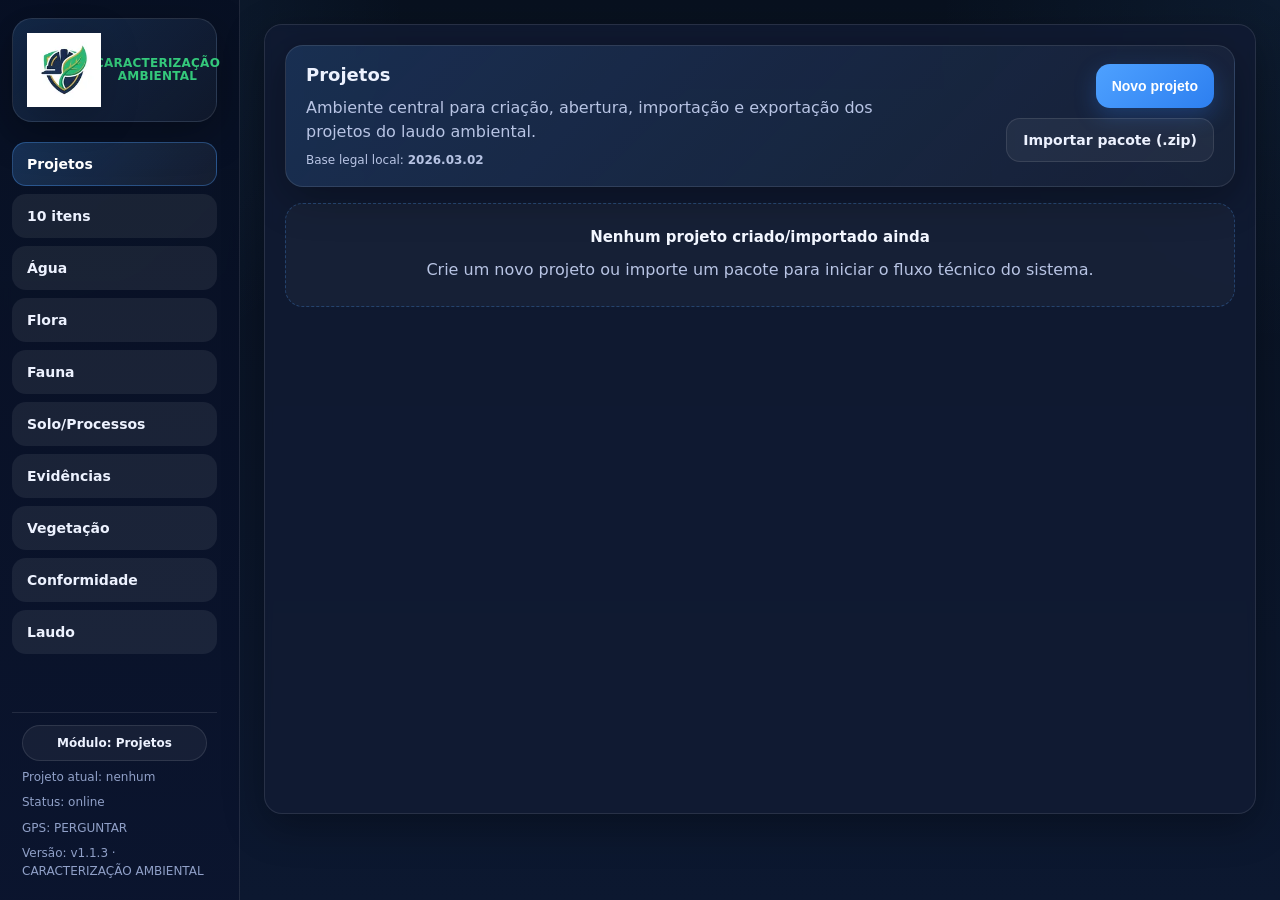
==== index.html @ 1d9f1ada "Publicacao Netlify com short_name Ambiental" ====
<!doctype html>
<html lang="pt-BR">
<head>
  <meta charset="utf-8" />
  <meta name="viewport" content="width=device-width, initial-scale=1" />
  <title>CARACTERIZAÇÃO AMBIENTAL - N.E.</title>
  <link rel="manifest" href="manifest.webmanifest?v=20260422-short-final" />
  <link rel="stylesheet" href="styles/app.css" />
  <link rel="stylesheet" href="styles/mobile_hotfix.css?v=20260422-mobile" />
  <link rel="apple-touch-icon" href="assets/icon-192.png?v=20260422-short-final" />
  <meta name="theme-color" content="#0f6d2f" />
  <meta name="application-name" content="Caracterização Ambiental" />
  <meta name="apple-mobile-web-app-title" content="Caracterização Ambiental" />
</head>
<body>
  <div class="layout">
    <aside class="sidebar">
      <div class="brand">
        <img class="brandLogo" src="[data-uri]" alt="Marca NB" />
        <div class="brandText">
          <h1>CARACTERIZAÇÃO AMBIENTAL</h1>
        </div>
      </div>

      <nav id="nav" class="nav"></nav>

      <div class="sideBottom">
        <div id="routeIndicator" class="badge secondary shellBadge">Módulo: Projetos</div>
        <div class="small" id="projectStatus">Projeto atual: nenhum</div>
        <div class="small" id="onlineStatus">Status: verificando…</div>
        <div class="small">GPS: <span id="gpsStatus">—</span></div>
        <div class="small">Versão: <span id="appVersion"></span></div>
      </div>
    </aside>

    <main class="main">
      <div class="container">
        <div id="toast" class="toast" hidden></div>
        <section id="app" class="card appShell"></section>
      </div>
      <footer class="footer"></footer>
    </main>
  </div>

  <script type="module" src="pwa_bootstrap.js"></script>
  <script type="module" src="app.js"></script>
  <script type="module" src="auth_bootstrap.js"></script>
</body>
</html>
---- styles/app.css ----
:root{
  --bg:#08111f;
  --bg2:#0c1830;
  --panel:#121b34;
  --panel2:#172243;
  --panel3:#1a274d;
  --card:#121b34;
  --cardSoft:rgba(18,27,52,.88);
  --text:#edf2ff;
  --muted:#b8c4e4;
  --muted2:#90a0c8;
  --border:rgba(255,255,255,.10);
  --borderStrong:rgba(255,255,255,.16);
  --accent:#4ea1ff;
  --accent2:#2d7ff0;
  --accentSoft:rgba(78,161,255,.16);
  --ok:#18a957;
  --warn:#d6a400;
  --danger:#d64545;
  --dangerSoft:rgba(214,69,69,.18);
  --okSoft:rgba(24,169,87,.18);
  --warnSoft:rgba(214,164,0,.18);
  --shadow:0 12px 40px rgba(0,0,0,.30);
  --radius:18px;
  --radiusSm:14px;
  font-family: system-ui, -apple-system, Segoe UI, Roboto, Arial, sans-serif;
}

*{box-sizing:border-box}

html,body{
  min-height:100%;
}

body{
  margin:0;
  background:
    radial-gradient(circle at top left, rgba(78,161,255,.12), transparent 26%),
    radial-gradient(circle at top right, rgba(78,161,255,.07), transparent 22%),
    linear-gradient(180deg, var(--bg) 0%, var(--bg2) 100%);
  color:var(--text);
}

a{
  color:inherit;
}

.layout{
  display:flex;
  min-height:100vh;
}

.sidebar{
  width:240px;
  flex:0 0 240px;
  padding:18px 12px;
  display:flex;
  flex-direction:column;
  gap:14px;
  position:sticky;
  top:0;
  height:100vh;
  background:
    linear-gradient(180deg, rgba(8,16,35,.95) 0%, rgba(11,21,46,.98) 100%);
  border-right:1px solid var(--border);
  backdrop-filter: blur(6px);
}

.brand{
  display:flex;
  gap:12px;
  align-items:center;
  padding:14px;
  border-radius:22px;
  background:linear-gradient(135deg, rgba(78,161,255,.16), rgba(255,255,255,.03));
  border:1px solid var(--border);
  box-shadow:var(--shadow);
}

.logo{
  width:52px;
  height:52px;
  min-width:52px;
  border-radius:16px;
  background:rgba(255,255,255,.92);
  color:#0f1a34;
  display:flex;
  align-items:center;
  justify-content:center;
  font-weight:900;
  letter-spacing:.4px;
  font-size:24px;
}

h1{
  margin:0;
  font-size:16px;
  line-height:1.15;
  font-weight:800;
}

.sub{
  margin:4px 0 0;
  font-size:12px;
  color:var(--muted);
  line-height:1.35;
}

.nav{
  display:flex;
  flex-direction:column;
  gap:8px;
  margin-top:6px;
}

.nav a{
  color:var(--text);
  text-decoration:none;
  background:rgba(255,255,255,.07);
  border:1px solid transparent;
  padding:12px 14px;
  border-radius:14px;
  font-size:14px;
  font-weight:600;
  display:flex;
  align-items:center;
  gap:10px;
  transition:all .18s ease;
}

.nav a:hover{
  background:rgba(255,255,255,.11);
  border-color:var(--border);
  transform:translateY(-1px);
}

.nav a.active{
  background:linear-gradient(135deg, rgba(78,161,255,.22), rgba(255,255,255,.05));
  border-color:rgba(78,161,255,.35);
  color:#fff;
  font-weight:800;
}

.sideBottom{
  margin-top:auto;
  display:grid;
  gap:8px;
  padding:12px 10px 0;
  border-top:1px solid var(--border);
}

.main{
  flex:1;
  min-width:0;
}

.container{
  max-width:1280px;
  margin:0 auto;
  padding:24px;
}

.card{
  background:var(--cardSoft);
  border:1px solid var(--border);
  border-radius:var(--radius);
  box-shadow:var(--shadow);
  padding:18px;
  backdrop-filter: blur(4px);
}

.footer{
  padding:12px 24px 20px;
  color:var(--muted2);
  font-size:12px;
  text-align:center;
}

.row{
  display:flex;
  gap:10px;
  flex-wrap:wrap;
  align-items:center;
}

.grid{
  display:grid;
  gap:12px;
}

.grid-2{
  grid-template-columns:repeat(2,minmax(0,1fr));
}

.grid-3{
  grid-template-columns:repeat(3,minmax(0,1fr));
}

label{
  font-size:12px;
  color:var(--muted);
  display:block;
  margin-bottom:6px;
}

input,select,textarea{
  width:100%;
  padding:12px 14px;
  border:1px solid var(--border);
  border-radius:14px;
  font-size:14px;
  color:var(--text);
  background:rgba(6,13,28,.92);
  outline:none;
  transition:border-color .18s ease, box-shadow .18s ease, background .18s ease;
}

input::placeholder,
textarea::placeholder{
  color:var(--muted2);
}

input:focus,select:focus,textarea:focus{
  border-color:rgba(78,161,255,.55);
  box-shadow:0 0 0 3px rgba(78,161,255,.14);
  background:rgba(9,18,37,.98);
}

textarea{
  min-height:110px;
  resize:vertical;
}

button,
.fileTrigger{
  appearance:none;
  border:0;
  border-radius:14px;
  padding:12px 16px;
  font-weight:800;
  font-size:14px;
  cursor:pointer;
  transition:all .18s ease;
  text-decoration:none;
}

button{
  background:linear-gradient(135deg, var(--accent), var(--accent2));
  color:#fff;
  box-shadow:0 8px 22px rgba(45,127,240,.28);
}

button:hover,
.fileTrigger:hover{
  transform:translateY(-1px);
  opacity:.96;
}

button.secondary,
.fileTrigger.secondary{
  background:rgba(255,255,255,.05);
  color:var(--text);
  border:1px solid var(--border);
  box-shadow:none;
}

button.danger{
  background:linear-gradient(135deg, #dd4653, #b51f3a);
  color:#fff;
  box-shadow:0 8px 22px rgba(181,31,58,.24);
}

button:disabled{
  opacity:.55;
  cursor:not-allowed;
  transform:none;
}

hr{
  border:0;
  border-top:1px solid var(--border);
  margin:16px 0;
}

.badge{
  display:inline-flex;
  gap:6px;
  align-items:center;
  font-size:12px;
  padding:7px 11px;
  border-radius:999px;
  background:var(--accentSoft);
  color:#dcebff;
  border:1px solid rgba(78,161,255,.22);
}

.badge.secondary{
  background:rgba(255,255,255,.05);
  color:var(--text);
  border:1px solid var(--border);
}

.badge.ok{
  background:var(--okSoft);
  color:#c8f0d6;
  border-color:rgba(24,169,87,.28);
}

.badge.warn{
  background:var(--warnSoft);
  color:#ffe9a4;
  border-color:rgba(214,164,0,.28);
}

.badge.danger{
  background:var(--dangerSoft);
  color:#ffd4d4;
  border-color:rgba(214,69,69,.28);
}

.small{
  font-size:12px;
  color:var(--muted2);
}

.table{
  width:100%;
  border-collapse:collapse;
  font-size:13px;
  border-radius:14px;
  overflow:hidden;
}

.table th,.table td{
  border-bottom:1px solid var(--border);
  padding:10px 12px;
  text-align:left;
  vertical-align:top;
}

.table th{
  color:var(--muted);
  font-size:12px;
  font-weight:700;
}

.table tr:hover td{
  background:rgba(255,255,255,.02);
}

.kv{
  display:grid;
  grid-template-columns:180px 1fr;
  gap:10px;
}

.kv div:nth-child(odd){
  color:var(--muted);
  font-size:12px;
}

.toast{
  position:fixed;
  left:16px;
  right:16px;
  bottom:16px;
  background:rgba(6,13,28,.96);
  color:#dcebff;
  padding:13px 15px;
  border-radius:16px;
  border:1px solid rgba(78,161,255,.22);
  box-shadow:var(--shadow);
  max-width:920px;
  margin:0 auto;
  font-size:13px;
  z-index:9999;
}

pre{
  white-space:pre-wrap;
  background:rgba(6,13,28,.92);
  color:#dcebff;
  padding:14px;
  border-radius:14px;
  border:1px solid var(--border);
}

.pageHero{
  display:flex;
  justify-content:space-between;
  align-items:flex-start;
  gap:14px;
  padding:18px 20px;
  margin-bottom:16px;
  border-radius:22px;
  border:1px solid var(--border);
  background:linear-gradient(135deg, rgba(78,161,255,.16), rgba(255,255,255,.03));
  box-shadow:var(--shadow);
}

.pageHero h2{
  margin:0 0 6px;
  font-size:20px;
  line-height:1.2;
}

.pageHero p{
  margin:0;
  color:var(--muted);
  line-height:1.5;
}

.pageActions{
  display:flex;
  flex-wrap:wrap;
  gap:10px;
  align-items:center;
  justify-content:flex-end;
}

.fileTrigger{
  display:inline-flex;
  align-items:center;
  justify-content:center;
}

.projectList{
  display:grid;
  gap:14px;
}

.projectCard{
  display:grid;
  grid-template-columns:minmax(0,1fr) auto;
  gap:18px;
  align-items:center;
  padding:18px;
  border-radius:18px;
  border:1px solid var(--border);
  background:rgba(255,255,255,.03);
  transition:transform .18s ease, border-color .18s ease, background .18s ease;
}

.projectCard:hover{
  transform:translateY(-1px);
  border-color:rgba(78,161,255,.28);
  background:rgba(255,255,255,.05);
}

.projectTitle{
  display:flex;
  flex-wrap:wrap;
  align-items:center;
  gap:10px;
  margin-bottom:8px;
}

.projectTitle h3{
  margin:0;
  font-size:18px;
  line-height:1.25;
}

.projectMeta{
  display:grid;
  grid-template-columns:repeat(3,minmax(0,1fr));
  gap:10px;
}

.projectMetaItem{
  padding:12px 14px;
  border-radius:14px;
  background:rgba(255,255,255,.03);
  border:1px solid var(--border);
}

.projectMetaItem .label{
  display:block;
  margin-bottom:6px;
  font-size:11px;
  color:var(--muted2);
  text-transform:uppercase;
  letter-spacing:.04em;
}

.projectMetaItem .value{
  font-size:14px;
  color:var(--text);
  font-weight:700;
}

.projectActions{
  display:flex;
  flex-wrap:wrap;
  justify-content:flex-end;
  gap:10px;
}

.emptyState{
  padding:24px;
  text-align:center;
  border-radius:18px;
  border:1px dashed rgba(78,161,255,.28);
  background:rgba(255,255,255,.03);
}

.emptyState h3{
  margin:0 0 8px;
  font-size:18px;
}

.emptyState p{
  margin:0;
  color:var(--muted);
}

.tipBox{
  margin-top:14px;
  padding:14px 16px;
  border-radius:16px;
  background:rgba(255,255,255,.03);
  border:1px solid var(--border);
  color:var(--muted);
}

.sectionPanel{
  margin-top:16px;
  padding:16px;
  border-radius:18px;
  border:1px solid var(--border);
  background:rgba(255,255,255,.03);
}

.sectionPanel h3{
  margin:0 0 10px;
  font-size:16px;
}

@media (max-width: 1100px){
  .projectCard{
    grid-template-columns:1fr;
  }

  .projectActions{
    justify-content:flex-start;
  }

  .projectMeta{
    grid-template-columns:1fr;
  }
}

@media (max-width: 920px){
  .layout{
    flex-direction:column;
  }

  .sidebar{
    width:auto;
    flex:0 0 auto;
    height:auto;
    position:static;
    border-right:0;
    border-bottom:1px solid var(--border);
  }

  .nav{
    flex-direction:row;
    flex-wrap:wrap;
  }

  .sideBottom{
    margin-top:0;
    border-top:0;
    padding-top:0;
  }

  .container{
    padding:16px;
  }

  .pageHero{
    flex-direction:column;
  }

  .pageActions{
    width:100%;
    justify-content:flex-start;
  }

  .grid-2,
  .grid-3,
  .kv{
    grid-template-columns:1fr;
  }
}

/* == FASE2_ETAPA4_SHELL_GLOBAL == */
.appShell{
  min-height:calc(100vh - 110px);
  padding:20px;
  background:rgba(18,27,52,.82);
}

.shellBadge{
  justify-content:center;
  width:100%;
  text-align:center;
  padding:10px 12px;
  font-weight:800;
  background:linear-gradient(135deg, rgba(78,161,255,.18), rgba(255,255,255,.05));
  border-color:rgba(78,161,255,.28);
}

.navText{
  display:block;
  width:100%;
}

.sideBottom .small{
  line-height:1.45;
}

.brand{
  border-radius:20px;
}

.footer{
  padding-top:0;
}

@media (max-width: 920px){
  .appShell{
    min-height:auto;
    padding:16px;
  }

  .shellBadge{
    width:auto;
  }
}

/* == FASE2_ETAPA5_REFINO_MODULOS == */
.appShell > h2,
.appShell > h3{
  margin-top:0;
}

.appShell h2{
  font-size:18px;
  line-height:1.2;
  margin-bottom:10px;
  font-weight:800;
}

.appShell h3{
  font-size:15px;
  line-height:1.3;
  margin-bottom:10px;
  font-weight:800;
  color:#f2f6ff;
}

.appShell p{
  color:var(--muted);
  line-height:1.55;
}

.appShell > * + *{
  margin-top:14px;
}

.appShell .row{
  gap:12px;
}

.appShell hr{
  margin:18px 0;
  border-top:1px solid rgba(255,255,255,.08);
}

.appShell .small{
  color:var(--muted);
}

.appShell textarea{
  min-height:110px;
}

.appShell .sectionPanel,
.appShell section,
.appShell fieldset{
  border-radius:18px;
}

.appShell fieldset{
  border:1px solid rgba(255,255,255,.08);
  padding:16px;
  background:rgba(255,255,255,.02);
}

.appShell legend{
  padding:0 8px;
  color:#f2f6ff;
  font-weight:800;
}

.appShell .card,
.appShell .sectionPanel{
  background:rgba(255,255,255,.03);
}

.appShell button.secondary,
.appShell .secondary{
  background:rgba(255,255,255,.05);
  border:1px solid rgba(255,255,255,.10);
  color:var(--text);
  box-shadow:none;
}

.appShell input[type="checkbox"],
.appShell input[type="radio"]{
  width:18px;
  height:18px;
  min-width:18px;
  accent-color:var(--accent);
  box-shadow:none;
}

.appShell label:has(input[type="checkbox"]),
.appShell label:has(input[type="radio"]){
  display:flex;
  align-items:center;
  justify-content:flex-start;
  gap:12px;
  min-height:48px;
  padding:12px 16px;
  border-radius:999px;
  background:rgba(78,161,255,.12);
  border:1px solid rgba(78,161,255,.26);
  color:var(--text);
  font-size:14px;
  font-weight:600;
  transition:all .18s ease;
}

.appShell label:has(input[type="checkbox"]):hover,
.appShell label:has(input[type="radio"]):hover{
  background:rgba(78,161,255,.16);
  border-color:rgba(78,161,255,.34);
}

.appShell label:has(input[type="checkbox"]) input,
.appShell label:has(input[type="radio"]) input{
  order:-1;
  margin:0;
}

.appShell label:has(input[type="checkbox"]:checked),
.appShell label:has(input[type="radio"]:checked){
  background:linear-gradient(135deg, rgba(78,161,255,.22), rgba(255,255,255,.05));
  border-color:rgba(78,161,255,.46);
  box-shadow:0 8px 18px rgba(45,127,240,.16);
}

.appShell .tipBox,
.appShell .infoBox,
.appShell .noteBox{
  padding:14px 16px;
  border-radius:16px;
  background:rgba(255,255,255,.03);
  border:1px solid rgba(255,255,255,.08);
  color:var(--muted);
}

.appShell .actions,
.appShell .pageActions,
.appShell .projectActions{
  gap:10px;
}

.appShell .actions button,
.appShell .row button{
  min-height:46px;
}

.appShell table{
  width:100%;
  border-collapse:collapse;
  overflow:hidden;
  border-radius:14px;
}

.appShell table th,
.appShell table td{
  padding:11px 12px;
  border-bottom:1px solid rgba(255,255,255,.08);
  text-align:left;
  vertical-align:top;
}

.appShell table th{
  font-size:12px;
  color:var(--muted);
  text-transform:uppercase;
  letter-spacing:.04em;
}

.appShell pre{
  border-radius:16px;
}

@media (max-width: 920px){
  .appShell label:has(input[type="checkbox"]),
  .appShell label:has(input[type="radio"]){
    min-height:44px;
    padding:10px 14px;
    font-size:13px;
  }
}

/* == FASE2_ETAPA6_MOLDURA_MODULOS == */
.moduleChrome{
  display:grid;
  gap:16px;
}

.moduleHeader{
  display:grid;
  grid-template-columns:minmax(0,1.2fr) minmax(320px,.8fr);
  gap:14px;
  padding:18px;
  border-radius:20px;
  border:1px solid rgba(255,255,255,.08);
  background:linear-gradient(135deg, rgba(78,161,255,.12), rgba(255,255,255,.03));
  box-shadow:var(--shadow);
}

.moduleHeaderMain h2{
  margin:0;
  font-size:20px;
  line-height:1.2;
}

.moduleEyebrow{
  font-size:11px;
  text-transform:uppercase;
  letter-spacing:.08em;
  color:var(--muted2);
  margin-bottom:8px;
  font-weight:800;
}

.moduleHeaderTitleRow{
  display:flex;
  flex-wrap:wrap;
  gap:10px;
  align-items:center;
  margin-bottom:8px;
}

.moduleHeaderMain p{
  margin:0;
  color:var(--muted);
}

.moduleHeaderMeta{
  display:grid;
  grid-template-columns:repeat(3,minmax(0,1fr));
  gap:10px;
}

.moduleMetaCard{
  padding:14px;
  border-radius:16px;
  background:rgba(255,255,255,.04);
  border:1px solid rgba(255,255,255,.08);
  display:grid;
  gap:6px;
}

.moduleMetaLabel{
  font-size:11px;
  text-transform:uppercase;
  letter-spacing:.05em;
  color:var(--muted2);
}

.moduleMetaCard strong{
  font-size:14px;
  color:var(--text);
}

.moduleContent{
  padding:18px;
  border-radius:20px;
  border:1px solid rgba(255,255,255,.08);
  background:rgba(255,255,255,.02);
}

.moduleContent > :first-child{
  margin-top:0 !important;
}

.moduleContent > :last-child{
  margin-bottom:0 !important;
}

@media (max-width: 1100px){
  .moduleHeader{
    grid-template-columns:1fr;
  }
}

@media (max-width: 920px){
  .moduleHeaderMeta{
    grid-template-columns:1fr;
  }

  .moduleContent{
    padding:14px;
  }
}

/* == FASE2_MARCA_OFICIAL_NO_APP == */
.brand{
  align-items:center;
}

.brandLogo{
  width:68px;
  height:68px;
  min-width:68px;
  object-fit:contain;
  display:block;
  filter: drop-shadow(0 8px 18px rgba(0,0,0,.20));
}

@media (max-width: 920px){
  .brandLogo{
    width:60px;
    height:60px;
    min-width:60px;
  }
}

/* == FASE2_CORRECAO_MARCA_INLINE == */
.brand{
  display:flex;
  align-items:center;
  gap:14px;
}

.brandLogo{
  width:74px;
  height:74px;
  min-width:74px;
  object-fit:contain;
  display:block;
  filter: drop-shadow(0 8px 18px rgba(0,0,0,.20));
}

.brandText{
  min-width:0;
}

.brandText h1{
  margin:0;
}

@media (max-width: 920px){
  .brandLogo{
    width:62px;
    height:62px;
    min-width:62px;
  }
}

/* == FASE3_ETAPA8_LEITURA_TECNICA_NO_FLUXO == */
.diagnosticBanner{
  display:grid;
  gap:14px;
  padding:18px;
  border-radius:20px;
  border:1px solid rgba(78,161,255,.18);
  background:linear-gradient(135deg, rgba(78,161,255,.10), rgba(255,255,255,.03));
  box-shadow:var(--shadow);
}

.diagnosticBannerHeader{
  display:flex;
  justify-content:space-between;
  align-items:flex-start;
  gap:12px;
}

.diagnosticBannerHeader h3{
  margin:0;
}

.diagGrid{
  display:grid;
  grid-template-columns:repeat(3,minmax(0,1fr));
  gap:10px;
}

.diagCard{
  padding:14px;
  border-radius:16px;
  background:rgba(255,255,255,.04);
  border:1px solid rgba(255,255,255,.08);
  display:grid;
  gap:6px;
}

.diagLabel{
  font-size:11px;
  text-transform:uppercase;
  letter-spacing:.05em;
  color:var(--muted2);
}

.diagCard strong{
  font-size:14px;
  color:var(--text);
}

.diagChips{
  display:flex;
  flex-wrap:wrap;
  gap:8px;
}

.diagnosticReasons{
  display:grid;
  gap:8px;
}

.diagReasonItem,
.diagnosticHint{
  padding:12px 14px;
  border-radius:14px;
  background:rgba(255,255,255,.03);
  border:1px solid rgba(255,255,255,.08);
  color:var(--muted);
}

@media (max-width: 920px){
  .diagGrid{
    grid-template-columns:1fr;
  }

  .diagnosticBannerHeader{
    flex-direction:column;
  }
}

/* == FASE2_AJUSTE_COMPACTO_MARCA_E_RODAPE == */
.brand{
  align-items:center;
}

.brandText h1{
  font-size:11px !important;
  line-height:1.08 !important;
  letter-spacing:.01em;
  margin:0;
  word-break:break-word;
}

.brandText .sub{
  display:none !important;
}

.footer{
  display:none !important;
}

@media (max-width: 920px){
  .brandText h1{
    font-size:10px !important;
  }
}

/* == FASE2_AJUSTE_FINAL_MARCA_E_TIPBOX == */
.brandText h1{
  font-size:9px !important;
  line-height:1.00 !important;
  letter-spacing:0 !important;
}

@media (max-width: 920px){
  .brandText h1{
    font-size:8px !important;
  }
}

/* == FASE2_AJUSTE_CIRURGICO_MARCA == */
.brand{
  display:flex;
  align-items:center;
  justify-content:flex-start;
  gap:12px;
}

.brandText{
  display:flex;
  align-items:center;
  justify-content:center;
  min-width:0;
  flex:1;
  text-align:center;
}

.brandText h1{
  margin:0 auto !important;
  font-size:12px !important;
  line-height:1.06 !important;
  letter-spacing:.02em !important;
  font-weight:900 !important;
  color:#34c97b !important;
  text-align:center !important;
  white-space:normal !important;
  word-break:keep-all !important;
}

@media (max-width: 920px){
  .brand{
    gap:10px;
  }

  .brandText h1{
    font-size:11px !important;
  }
}

/* == FASE3_ETAPA9_BARRA_FLUXO_MODULOS == */
.moduleHeaderMeta{
  grid-template-columns:repeat(4,minmax(0,1fr));
}

.flowStepper{
  display:grid;
  grid-template-columns:repeat(9,minmax(0,1fr));
  gap:8px;
}

.flowStep{
  display:flex;
  align-items:center;
  gap:8px;
  min-height:52px;
  padding:10px 12px;
  border-radius:16px;
  border:1px solid rgba(255,255,255,.08);
  background:rgba(255,255,255,.03);
  color:var(--text);
  text-decoration:none;
  transition:all .18s ease;
}

.flowStep:hover{
  transform:translateY(-1px);
  border-color:rgba(78,161,255,.24);
  background:rgba(255,255,255,.05);
}

.flowStepNum{
  width:24px;
  height:24px;
  min-width:24px;
  border-radius:999px;
  display:flex;
  align-items:center;
  justify-content:center;
  background:rgba(255,255,255,.07);
  border:1px solid rgba(255,255,255,.10);
  font-size:12px;
  font-weight:800;
  color:var(--text);
}

.flowStepLabel{
  font-size:12px;
  font-weight:700;
  line-height:1.15;
}

.flowStep.done{
  background:rgba(24,169,87,.10);
  border-color:rgba(24,169,87,.20);
}

.flowStep.done .flowStepNum{
  background:rgba(24,169,87,.18);
  border-color:rgba(24,169,87,.28);
  color:#c8f0d6;
}

.flowStep.active{
  background:linear-gradient(135deg, rgba(78,161,255,.18), rgba(255,255,255,.04));
  border-color:rgba(78,161,255,.34);
  box-shadow:0 8px 18px rgba(45,127,240,.14);
}

.flowStep.active .flowStepNum{
  background:rgba(78,161,255,.22);
  border-color:rgba(78,161,255,.34);
}

@media (max-width: 1200px){
  .flowStepper{
    grid-template-columns:repeat(3,minmax(0,1fr));
  }
}

@media (max-width: 920px){
  .moduleHeaderMeta{
    grid-template-columns:repeat(2,minmax(0,1fr));
  }

  .flowStepper{
    grid-template-columns:repeat(2,minmax(0,1fr));
  }
}

@media (max-width: 620px){
  .moduleHeaderMeta{
    grid-template-columns:1fr;
  }

  .flowStepper{
    grid-template-columns:1fr;
  }
}

/* == FASE3_ETAPA11_ORIENTACAO_TECNICA_OBJETIVA == */
.diagnosticPrimary,
.diagnosticNext{
  padding:14px 16px;
  border-radius:16px;
  border:1px solid rgba(255,255,255,.08);
}

.diagnosticPrimary{
  background:rgba(255,255,255,.03);
  color:var(--text);
  font-weight:700;
}

.diagnosticNext{
  margin-top:10px;
  background:linear-gradient(135deg, rgba(78,161,255,.10), rgba(255,255,255,.03));
  color:var(--text);
  display:grid;
  gap:6px;
}

.diagNextLabel{
  font-size:11px;
  text-transform:uppercase;
  letter-spacing:.05em;
  color:var(--muted2);
}

.diagnosticNext strong{
  font-size:14px;
  line-height:1.35;
}

/* == FASE3_ETAPA11_CORRECAO_ORIENTACAO_TECNICA == */
.diagnosticPrimary,
.diagnosticNext{
  padding:14px 16px;
  border-radius:16px;
  border:1px solid rgba(255,255,255,.08);
}

.diagnosticPrimary{
  background:rgba(255,255,255,.03);
  color:var(--text);
  font-weight:700;
}

.diagnosticNext{
  margin-top:10px;
  background:linear-gradient(135deg, rgba(78,161,255,.10), rgba(255,255,255,.03));
  color:var(--text);
  display:grid;
  gap:6px;
}

.diagNextLabel{
  font-size:11px;
  text-transform:uppercase;
  letter-spacing:.05em;
  color:var(--muted2);
}

.diagnosticNext strong{
  font-size:14px;
  line-height:1.35;
}

/* == FASE3_ETAPA13_PRIORIDADE_NA_BARRA_LATERAL == */
.navTextWrap{
  width:100%;
  display:flex;
  align-items:center;
  justify-content:space-between;
  gap:8px;
}

.navHint{
  display:inline-flex;
  align-items:center;
  justify-content:center;
  padding:4px 8px;
  border-radius:999px;
  font-size:10px;
  font-weight:800;
  line-height:1;
  background:rgba(214,164,0,.18);
  border:1px solid rgba(214,164,0,.28);
  color:#ffe9a4;
  white-space:nowrap;
}

.nav a.active .navHint{
  background:rgba(255,255,255,.14);
  border-color:rgba(255,255,255,.18);
  color:#fff3c2;
}

/* == FASE3_ETAPA18_HARDENING_MOBILE_TABLET == */
html{
  -webkit-text-size-adjust:100%;
}

img, canvas, svg, video{
  max-width:100%;
  height:auto;
}

button,
.fileTrigger,
.nav a,
input,
select,
textarea{
  touch-action:manipulation;
}

.nav a,
button,
.fileTrigger{
  min-height:44px;
}

.tableWrap,
.appShell table{
  width:100%;
  overflow-x:auto;
  display:block;
}

@media (max-width: 1024px){
  .container{
    padding:14px;
  }

  .sidebar{
    padding:12px 10px;
  }

  .brand{
    padding:12px;
  }

  .card,
  .moduleContent,
  .diagnosticBanner,
  .moduleHeader,
  .pageHero{
    border-radius:16px;
  }

  .projectMeta{
    grid-template-columns:repeat(2,minmax(0,1fr));
  }

  .projectActions{
    width:100%;
    justify-content:flex-start;
  }

  .projectActions button,
  .projectActions .secondary,
  .pageActions button,
  .pageActions .fileTrigger{
    min-height:44px;
  }
}

@media (max-width: 820px){
  .layout{
    flex-direction:column;
  }

  .sidebar{
    width:100%;
    height:auto;
    position:static;
    border-right:0;
    border-bottom:1px solid rgba(255,255,255,.08);
  }

  .nav{
    display:grid;
    grid-template-columns:repeat(2,minmax(0,1fr));
    gap:8px;
  }

  .nav a{
    min-height:48px;
  }

  .main{
    width:100%;
  }

  .container{
    padding:12px;
  }

  .pageHero,
  .moduleHeader,
  .diagnosticBanner{
    padding:14px;
  }

  .moduleContent,
  .card{
    padding:14px;
  }

  .projectCard{
    grid-template-columns:1fr;
    gap:14px;
    padding:14px;
  }

  .projectMeta{
    grid-template-columns:1fr;
  }

  .moduleHeaderMeta{
    grid-template-columns:1fr 1fr;
  }

  .diagGrid{
    grid-template-columns:1fr;
  }

  .kv{
    grid-template-columns:1fr;
  }

  .row{
    gap:10px;
  }

  .row > *{
    flex:1 1 100%;
  }

  button,
  .fileTrigger{
    width:100%;
  }

  input,
  select,
  textarea{
    font-size:16px;
  }

  .toast{
    left:10px;
    right:10px;
    bottom:10px;
    max-width:none;
    font-size:13px;
    padding:12px 14px;
  }
}

@media (max-width: 640px){
  .brand{
    gap:10px;
  }

  .brandLogo{
    width:56px !important;
    height:56px !important;
    min-width:56px !important;
  }

  .brandText h1{
    font-size:10px !important;
    line-height:1.05 !important;
  }

  .nav{
    grid-template-columns:1fr;
  }

  .moduleHeaderMeta{
    grid-template-columns:1fr;
  }

  .pageActions,
  .projectActions{
    display:grid;
    grid-template-columns:1fr;
    width:100%;
  }

  .pageActions > *,
  .projectActions > *{
    width:100%;
  }

  .projectTitle{
    align-items:flex-start;
  }

  .diagCard,
  .moduleMetaCard,
  .projectMetaItem{
    padding:12px;
  }

  .footer{
    padding:0;
  }
}

/* == FASE5_ETAPA1_MODULO_VEGETACAO_CAMERA_E_SESSAO == */
.vegModuleShell{
  display:grid;
  gap:16px;
}

.vegHero{
  display:grid;
  gap:12px;
  padding:18px;
  border-radius:20px;
  border:1px solid rgba(255,255,255,.08);
  background:linear-gradient(135deg, rgba(52,201,123,.10), rgba(255,255,255,.03));
}

.vegHero h2{
  margin:0 0 6px 0;
}

.vegHero p{
  margin:0;
}

.vegHeroMeta{
  display:flex;
  flex-wrap:wrap;
  gap:8px;
}

.vegCaptureGrid{
  display:grid;
  grid-template-columns:1.05fr .95fr;
  gap:16px;
}

.vegPanel{
  padding:18px;
  border-radius:20px;
  border:1px solid rgba(255,255,255,.08);
  background:rgba(255,255,255,.03);
}

.vegPanelHeader{
  display:flex;
  justify-content:space-between;
  align-items:flex-start;
  gap:12px;
  margin-bottom:14px;
}

.vegPanelHeader h3{
  margin:0;
}

.vegCameraBox{
  width:100%;
  min-height:280px;
  border-radius:18px;
  overflow:hidden;
  background:rgba(6,13,28,.92);
  border:1px solid rgba(255,255,255,.08);
}

.vegCameraBox video{
  width:100%;
  height:100%;
  min-height:280px;
  object-fit:cover;
  display:block;
}

.vegModeRow,
.vegActionRow{
  display:flex;
  flex-wrap:wrap;
  gap:10px;
  margin-top:14px;
}

.vegModeRow > *,
.vegActionRow > *{
  flex:1 1 180px;
}

.vegPanelSub{
  margin-top:16px;
}

.vegInfoGrid{
  display:grid;
  grid-template-columns:repeat(2,minmax(0,1fr));
  gap:10px;
}

.vegInfoCard{
  padding:14px;
  border-radius:16px;
  background:rgba(255,255,255,.04);
  border:1px solid rgba(255,255,255,.08);
  display:grid;
  gap:6px;
}

.vegInfoLabel{
  font-size:11px;
  text-transform:uppercase;
  letter-spacing:.05em;
  color:var(--muted2);
}

.vegInfoCallout{
  padding:14px 16px;
  border-radius:16px;
  background:linear-gradient(135deg, rgba(78,161,255,.10), rgba(255,255,255,.03));
  border:1px solid rgba(255,255,255,.08);
  color:var(--text);
}

.vegThumbGrid{
  display:grid;
  grid-template-columns:repeat(3,minmax(0,1fr));
  gap:12px;
}

.vegThumbCard{
  overflow:hidden;
  border-radius:16px;
  border:1px solid rgba(255,255,255,.08);
  background:rgba(255,255,255,.03);
}

.vegThumbCard img{
  width:100%;
  height:170px;
  object-fit:cover;
  display:block;
}

.vegThumbMeta{
  padding:10px 12px;
  display:grid;
  gap:4px;
}

.vegThumbMeta strong{
  font-size:13px;
}

.vegThumbMeta span{
  font-size:12px;
  color:var(--muted);
}

.vegEmptyState{
  padding:18px;
  border-radius:16px;
  border:1px dashed rgba(255,255,255,.12);
  color:var(--muted);
  text-align:center;
}

@media (max-width: 1024px){
  .vegCaptureGrid{
    grid-template-columns:1fr;
  }

  .vegThumbGrid{
    grid-template-columns:repeat(2,minmax(0,1fr));
  }
}

@media (max-width: 640px){
  .vegInfoGrid,
  .vegThumbGrid{
    grid-template-columns:1fr;
  }

  .vegPanel,
  .vegHero{
    padding:14px;
  }

  .vegCameraBox,
  .vegCameraBox video{
    min-height:220px;
  }
}

/* == FASE5_ETAPA2_NORMALIZACAO_VISUAL_MODULO_VEGETACAO == */
.vegHero{
  grid-template-columns:minmax(0,1fr);
  align-items:start;
  gap:10px;
  padding:16px;
}

.vegHeroMain{
  display:grid;
  gap:6px;
}

.vegHeroMain h2{
  margin:0;
  font-size:22px;
  line-height:1.12;
}

.vegHeroMain p{
  max-width:860px;
}

.vegHeroMeta{
  display:flex;
  flex-wrap:wrap;
  gap:8px;
  margin-top:2px;
}

.vegHeroMeta .badge{
  min-height:34px;
  display:inline-flex;
  align-items:center;
  justify-content:center;
  padding:6px 10px;
}

.vegModuleShell .vegPanel:first-of-type{
  margin-top:0;
}

.nav a[href="#/vegetacao"] .navText{
  white-space:nowrap;
}

@media (max-width: 820px){
  .vegHeroMain h2{
    font-size:20px;
  }
}

@media (max-width: 640px){
  .vegHero{
    padding:14px;
  }

  .vegHeroMain h2{
    font-size:18px;
  }

  .nav a[href="#/vegetacao"] .navText{
    white-space:normal;
  }
}

/* == FASE5_ETAPA3_AJUSTE_CAMPO_PROJETO_TOPO == */
.moduleHeaderMeta{
  grid-template-columns: .95fr 1.25fr .85fr .85fr;
}

.moduleMetaCard strong{
  line-height:1.12;
  word-break:normal;
  overflow-wrap:anywhere;
}

.moduleMetaCard:nth-child(2) strong{
  font-size:15px;
}

@media (max-width: 920px){
  .moduleHeaderMeta{
    grid-template-columns:1fr 1fr;
  }

  .moduleMetaCard:nth-child(2) strong{
    font-size:14px;
  }
}

@media (max-width: 640px){
  .moduleHeaderMeta{
    grid-template-columns:1fr;
  }
}

/* == FASE5_ETAPA4_NAO_QUEBRAR_PALAVRAS_TOPO == */
.moduleHeaderMeta{
  grid-template-columns: 1.15fr 1.35fr .8fr .8fr;
  gap:10px;
}

.moduleMetaCard{
  min-width:0;
}

.moduleMetaCard strong{
  font-size:14px;
  line-height:1.15;
  white-space:nowrap;
  word-break:normal !important;
  overflow-wrap:normal !important;
  hyphens:none !important;
}

.moduleMetaCard:nth-child(1) strong{
  font-size:13px;
}

.moduleMetaCard:nth-child(2) strong{
  font-size:14px;
}

@media (max-width: 1100px){
  .moduleHeaderMeta{
    grid-template-columns: repeat(2,minmax(0,1fr));
  }

  .moduleMetaCard strong{
    white-space:normal;
  }
}

@media (max-width: 640px){
  .moduleHeaderMeta{
    grid-template-columns:1fr;
  }
}

/* == FASE5_ETAPA5_SETORES_E_TIMELINE == */
.vegSectorToolbar{
  display:flex;
  flex-wrap:wrap;
  gap:10px;
}

.vegSectorToolbar input{
  flex:1 1 220px;
}

.vegSectorList{
  display:flex;
  flex-wrap:wrap;
  gap:8px;
  margin-top:10px;
}

.vegSectorChip{
  min-height:38px;
  padding:8px 12px;
  border-radius:999px;
  border:1px solid rgba(255,255,255,.10);
  background:rgba(255,255,255,.04);
  color:var(--text);
  font-weight:700;
  cursor:pointer;
}

.vegSectorChip.active{
  background:linear-gradient(135deg, rgba(52,201,123,.18), rgba(255,255,255,.04));
  border-color:rgba(52,201,123,.32);
  box-shadow:0 8px 18px rgba(24,169,87,.12);
}

.vegTimeline{
  display:grid;
  gap:10px;
}

.vegTimelineItem{
  display:grid;
  grid-template-columns:44px 1fr;
  gap:10px;
  padding:12px 14px;
  border-radius:16px;
  border:1px solid rgba(255,255,255,.08);
  background:rgba(255,255,255,.03);
}

.vegTimelineIndex{
  width:44px;
  height:44px;
  border-radius:999px;
  display:flex;
  align-items:center;
  justify-content:center;
  font-weight:900;
  background:rgba(52,201,123,.16);
  border:1px solid rgba(52,201,123,.26);
  color:#d9ffe8;
}

.vegTimelineBody{
  display:grid;
  gap:4px;
}

.vegTimelineBody strong{
  font-size:14px;
}

.vegTimelineBody span{
  font-size:12px;
  color:var(--muted);
}

/* == FASE5_AJUSTE_TOPO_SOLO_PROCESSOS == */
.moduleHeaderMeta{
  grid-template-columns: 1.22fr 1.12fr .72fr .72fr !important;
  gap: 10px !important;
}

.moduleMetaCard{
  min-width: 0;
}

.moduleMetaCard strong{
  white-space: nowrap !important;
  word-break: normal !important;
  overflow-wrap: normal !important;
  hyphens: none !important;
  line-height: 1.12 !important;
  font-size: 14px !important;
}

.moduleMetaCard:nth-child(1) strong{
  font-size: 12.5px !important;
}

.moduleMetaCard:nth-child(2) strong{
  font-size: 14px !important;
}

@media (max-width: 1100px){
  .moduleHeaderMeta{
    grid-template-columns: repeat(2,minmax(0,1fr)) !important;
  }

  .moduleMetaCard strong{
    white-space: normal !important;
  }
}

@media (max-width: 640px){
  .moduleHeaderMeta{
    grid-template-columns: 1fr !important;
  }
}

/* === VEGETACAO_HEADER_LAYOUT_FIX_V1 === */
.veg-top-card-fix {
  display: grid !important;
  grid-template-columns: minmax(420px, 1.35fr) minmax(520px, 1.15fr) !important;
  gap: 18px !important;
  align-items: stretch !important;
}

.veg-top-card-fix,
.veg-top-card-fix * {
  box-sizing: border-box !important;
  word-break: normal !important;
  overflow-wrap: normal !important;
  hyphens: none !important;
}

.veg-top-intro-fix {
  min-width: 0 !important;
  display: flex !important;
  flex-direction: column !important;
  justify-content: center !important;
  gap: 10px !important;
}

.veg-top-title-row-fix {
  display: flex !important;
  flex-wrap: wrap !important;
  align-items: center !important;
  gap: 10px !important;
  min-width: 0 !important;
}

.veg-top-project-line-fix {
  display: flex !important;
  flex-wrap: wrap !important;
  align-items: center !important;
  gap: 6px 10px !important;
  min-width: 0 !important;
}

.veg-top-metrics-fix {
  min-width: 0 !important;
  width: 100% !important;
  display: grid !important;
  grid-template-columns: minmax(110px, 1fr) minmax(150px, 1.28fr) minmax(90px, 0.82fr) minmax(120px, 1.02fr) !important;
  gap: 12px !important;
  align-items: stretch !important;
}

.veg-top-metric-card-fix {
  min-width: 0 !important;
  width: 100% !important;
  max-width: 100% !important;
  min-height: 88px !important;
  padding-right: 14px !important;
  overflow: hidden !important;
  display: flex !important;
  flex-direction: column !important;
  justify-content: space-between !important;
}

.veg-top-metric-card-fix * {
  min-width: 0 !important;
  max-width: 100% !important;
}

.veg-top-metric-card-fix p,
.veg-top-metric-card-fix span,
.veg-top-metric-card-fix strong,
.veg-top-metric-card-fix div {
  overflow: hidden !important;
}

.veg-top-metric-card-fix p:last-child,
.veg-top-metric-card-fix span:last-child,
.veg-top-metric-card-fix strong:last-child,
.veg-top-metric-card-fix div:last-child {
  white-space: nowrap !important;
  text-overflow: ellipsis !important;
}

@media (max-width: 1280px) {
  .veg-top-card-fix {
    grid-template-columns: 1fr !important;
  }

  .veg-top-metrics-fix {
    grid-template-columns: repeat(2, minmax(170px, 1fr)) !important;
  }
}

@media (max-width: 760px) {
  .veg-top-metrics-fix {
    grid-template-columns: 1fr !important;
  }
}
/* === /VEGETACAO_HEADER_LAYOUT_FIX_V1 === */

/* == FASE5_AJUSTE_FINAL_CARDS_TOPO == */
.moduleHeaderMeta{
  display:grid !important;
  grid-template-columns: minmax(0,1.28fr) minmax(0,1.08fr) minmax(0,.78fr) minmax(0,.78fr) !important;
  gap:10px !important;
  align-items:stretch !important;
}

.moduleMetaCard{
  min-width:0 !important;
  max-width:100% !important;
  overflow:hidden !important;
  padding:14px !important;
}

.moduleMetaLabel{
  display:block !important;
  max-width:100% !important;
  white-space:normal !important;
  word-break:normal !important;
  overflow-wrap:normal !important;
}

.moduleMetaCard strong{
  display:block !important;
  max-width:100% !important;
  margin-top:4px !important;
  line-height:1.12 !important;
  white-space:normal !important;
  word-break:normal !important;
  overflow-wrap:break-word !important;
  hyphens:none !important;
}

.moduleMetaCard:nth-child(1) strong{
  font-size:13px !important;
}

.moduleMetaCard:nth-child(2) strong{
  font-size:14px !important;
}

.moduleMetaCard:nth-child(3) strong,
.moduleMetaCard:nth-child(4) strong{
  font-size:13px !important;
}

@media (max-width: 1100px){
  .moduleHeaderMeta{
    grid-template-columns: repeat(2,minmax(0,1fr)) !important;
  }
}

@media (max-width: 640px){
  .moduleHeaderMeta{
    grid-template-columns: 1fr !important;
  }
}

/* == FASE5_AJUSTE_CARDS_TOPO_LARGOS == */
.moduleHeader{
  grid-template-columns: minmax(0,1.42fr) minmax(0,1.18fr) !important;
  gap: 12px !important;
}

.moduleHeaderMain{
  min-width: 0 !important;
}

.moduleHeaderMeta{
  display:grid !important;
  grid-template-columns: minmax(0,1.36fr) minmax(0,1.18fr) minmax(0,.82fr) minmax(0,.82fr) !important;
  gap: 12px !important;
  align-items: stretch !important;
}

.moduleMetaCard{
  min-width: 0 !important;
  padding: 16px !important;
}

.moduleMetaLabel{
  white-space: nowrap !important;
}

.moduleMetaCard strong{
  display:block !important;
  margin-top: 5px !important;
  white-space: nowrap !important;
  word-break: normal !important;
  overflow-wrap: normal !important;
  hyphens: none !important;
  line-height: 1.08 !important;
}

.moduleMetaCard:nth-child(1) strong{
  font-size: 13px !important;
}

.moduleMetaCard:nth-child(2) strong{
  font-size: 13px !important;
}

.moduleMetaCard:nth-child(3) strong,
.moduleMetaCard:nth-child(4) strong{
  font-size: 12.5px !important;
}

@media (max-width: 1180px){
  .moduleHeader{
    grid-template-columns: 1fr !important;
  }

  .moduleHeaderMeta{
    grid-template-columns: repeat(2,minmax(0,1fr)) !important;
  }

  .moduleMetaCard strong,
  .moduleMetaLabel{
    white-space: normal !important;
  }
}

@media (max-width: 640px){
  .moduleHeaderMeta{
    grid-template-columns: 1fr !important;
  }
}

/* === VEGETACAO_SIDEBAR_SCROLL_FIX_V1 === */
.app-sidebar,
.sidebar,
.left-sidebar,
.layout-sidebar,
.nav-sidebar,
aside.sidebar,
aside.app-sidebar {
  min-height: 0 !important;
  overflow-y: auto !important;
  overflow-x: hidden !important;
  overscroll-behavior: contain;
  scrollbar-gutter: stable;
  padding-bottom: 20px !important;
}

@supports (height: 100dvh) {
  .app-sidebar,
  .sidebar,
  .left-sidebar,
  .layout-sidebar,
  .nav-sidebar,
  aside.sidebar,
  aside.app-sidebar {
    max-height: 100dvh !important;
  }
}

@supports not (height: 100dvh) {
  .app-sidebar,
  .sidebar,
  .left-sidebar,
  .layout-sidebar,
  .nav-sidebar,
  aside.sidebar,
  aside.app-sidebar {
    max-height: 100vh !important;
  }
}

.app-sidebar::-webkit-scrollbar,
.sidebar::-webkit-scrollbar,
.left-sidebar::-webkit-scrollbar,
.layout-sidebar::-webkit-scrollbar,
.nav-sidebar::-webkit-scrollbar,
aside.sidebar::-webkit-scrollbar,
aside.app-sidebar::-webkit-scrollbar {
  width: 10px;
}

.app-sidebar::-webkit-scrollbar-thumb,
.sidebar::-webkit-scrollbar-thumb,
.left-sidebar::-webkit-scrollbar-thumb,
.layout-sidebar::-webkit-scrollbar-thumb,
.nav-sidebar::-webkit-scrollbar-thumb,
aside.sidebar::-webkit-scrollbar-thumb,
aside.app-sidebar::-webkit-scrollbar-thumb {
  background: rgba(120, 150, 210, 0.35);
  border-radius: 999px;
  border: 2px solid transparent;
  background-clip: padding-box;
}

.app-sidebar::-webkit-scrollbar-track,
.sidebar::-webkit-scrollbar-track,
.left-sidebar::-webkit-scrollbar-track,
.layout-sidebar::-webkit-scrollbar-track,
.nav-sidebar::-webkit-scrollbar-track,
aside.sidebar::-webkit-scrollbar-track,
aside.app-sidebar::-webkit-scrollbar-track {
  background: transparent;
}
/* === /VEGETACAO_SIDEBAR_SCROLL_FIX_V1 === */
---- styles/mobile_hotfix.css ----
@media (max-width: 980px) {
  html, body {
    overflow-x: hidden !important;
    width: 100% !important;
    max-width: 100% !important;
  }

  body {
    min-height: 100dvh !important;
  }

  .layout {
    display: flex !important;
    flex-direction: column !important;
    align-items: stretch !important;
    width: 100% !important;
    min-height: 100dvh !important;
    overflow-x: hidden !important;
  }

  .sidebar,
  aside.sidebar {
    position: relative !important;
    inset: auto !important;
    width: 100% !important;
    max-width: none !important;
    min-width: 0 !important;
    height: auto !important;
    max-height: 48dvh !important;
    overflow: auto !important;
    border-right: none !important;
    border-bottom: 1px solid rgba(255,255,255,.10) !important;
    border-radius: 0 0 18px 18px !important;
    box-sizing: border-box !important;
  }

  .brand {
    margin-bottom: 12px !important;
  }

  .nav,
  #nav {
    display: grid !important;
    grid-template-columns: repeat(2, minmax(0, 1fr)) !important;
    gap: 10px !important;
    width: 100% !important;
  }

  .nav a,
  .nav button,
  #nav a,
  #nav button {
    width: 100% !important;
    min-height: 48px !important;
    box-sizing: border-box !important;
    touch-action: manipulation !important;
  }

  .sideBottom {
    position: static !important;
    margin-top: 12px !important;
  }

  .main,
  main.main {
    display: block !important;
    width: 100% !important;
    min-width: 0 !important;
    max-width: none !important;
    flex: 1 1 auto !important;
    overflow: visible !important;
    box-sizing: border-box !important;
  }

  .container {
    width: 100% !important;
    max-width: none !important;
    margin: 0 !important;
    padding: 12px !important;
    box-sizing: border-box !important;
  }

  #app,
  .appShell {
    display: block !important;
    width: 100% !important;
    min-width: 0 !important;
    max-width: none !important;
    overflow: visible !important;
    box-sizing: border-box !important;
  }

  .card,
  .panel,
  .section,
  section,
  .grid,
  .row,
  .tableWrap,
  .table-responsive {
    width: 100% !important;
    max-width: 100% !important;
    min-width: 0 !important;
    box-sizing: border-box !important;
  }

  img,
  svg,
  canvas,
  video {
    max-width: 100% !important;
    height: auto !important;
  }

  table {
    display: block !important;
    width: 100% !important;
    overflow-x: auto !important;
  }
}
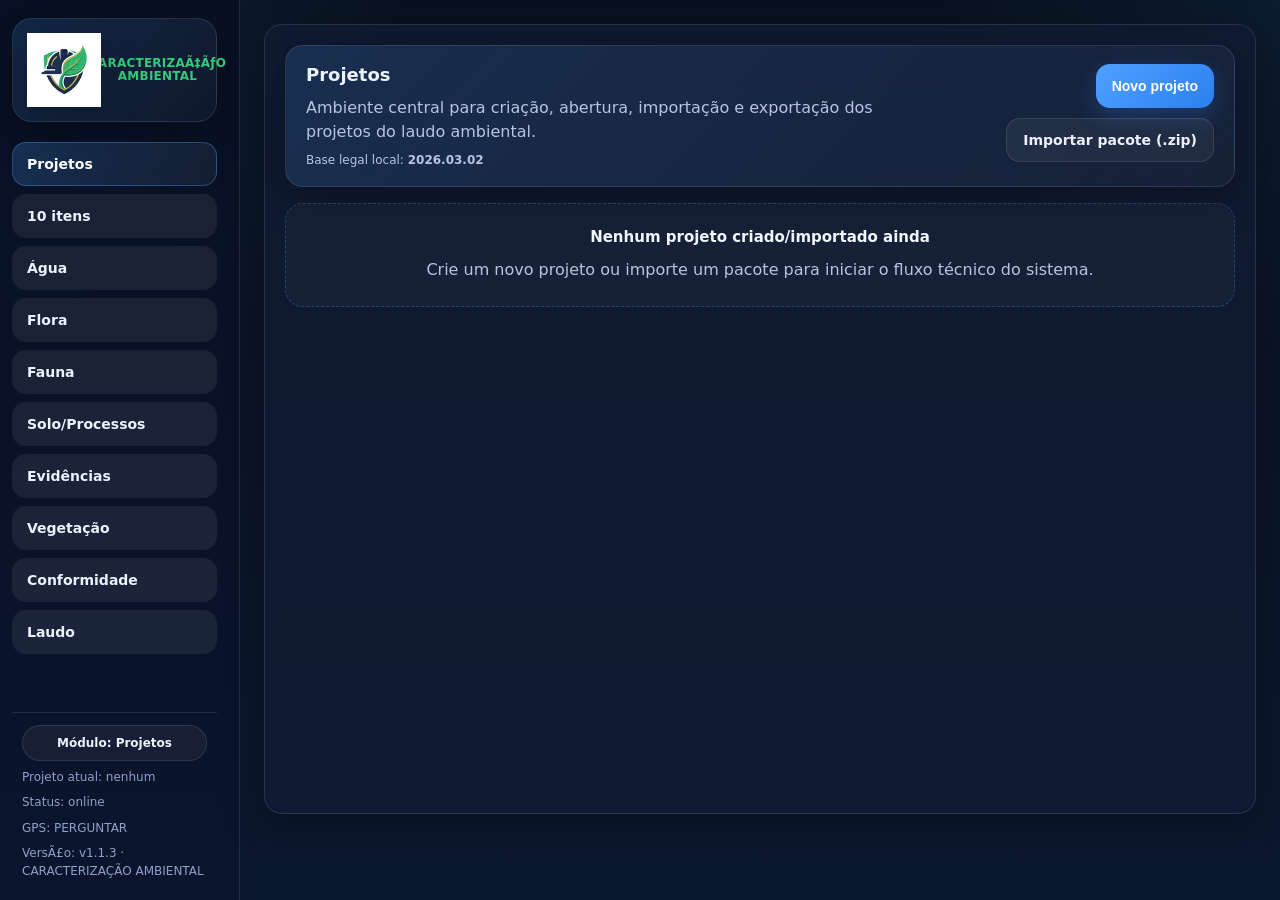
==== commit 2c37bace: "Limpa deploy e ajusta nome ambiental" ====
--- a/index.html
+++ b/index.html
@@ -3,14 +3,14 @@
 <head>
   <meta charset="utf-8" />
   <meta name="viewport" content="width=device-width, initial-scale=1" />
-  <title>CARACTERIZAÇÃO AMBIENTAL - N.E.</title>
+  <title>CARACTERIZAÇÃO AMBIENTAL</title>
   <link rel="manifest" href="manifest.webmanifest?v=20260422-short-final" />
   <link rel="stylesheet" href="styles/app.css" />
   <link rel="stylesheet" href="styles/mobile_hotfix.css?v=20260422-mobile" />
   <link rel="apple-touch-icon" href="assets/icon-192.png?v=20260422-short-final" />
   <meta name="theme-color" content="#0f6d2f" />
-  <meta name="application-name" content="Caracterização Ambiental" />
-  <meta name="apple-mobile-web-app-title" content="Caracterização Ambiental" />
+  <meta name="application-name" content="CaracterizaÃ§Ã£o Ambiental" />
+  <meta name="apple-mobile-web-app-title" content="CaracterizaÃ§Ã£o Ambiental" />
 </head>
 <body>
   <div class="layout">
@@ -18,18 +18,18 @@
       <div class="brand">
         <img class="brandLogo" src="[data-uri]" alt="Marca NB" />
         <div class="brandText">
-          <h1>CARACTERIZAÇÃO AMBIENTAL</h1>
+          <h1>CARACTERIZAÃ‡ÃƒO AMBIENTAL</h1>
         </div>
       </div>
 
       <nav id="nav" class="nav"></nav>
 
       <div class="sideBottom">
-        <div id="routeIndicator" class="badge secondary shellBadge">Módulo: Projetos</div>
+        <div id="routeIndicator" class="badge secondary shellBadge">MÃ³dulo: Projetos</div>
         <div class="small" id="projectStatus">Projeto atual: nenhum</div>
-        <div class="small" id="onlineStatus">Status: verificando…</div>
-        <div class="small">GPS: <span id="gpsStatus">—</span></div>
-        <div class="small">Versão: <span id="appVersion"></span></div>
+        <div class="small" id="onlineStatus">Status: verificandoâ€¦</div>
+        <div class="small">GPS: <span id="gpsStatus">â€”</span></div>
+        <div class="small">VersÃ£o: <span id="appVersion"></span></div>
       </div>
     </aside>
 
@@ -47,6 +47,3 @@
   <script type="module" src="auth_bootstrap.js"></script>
 </body>
 </html>
-
-
-
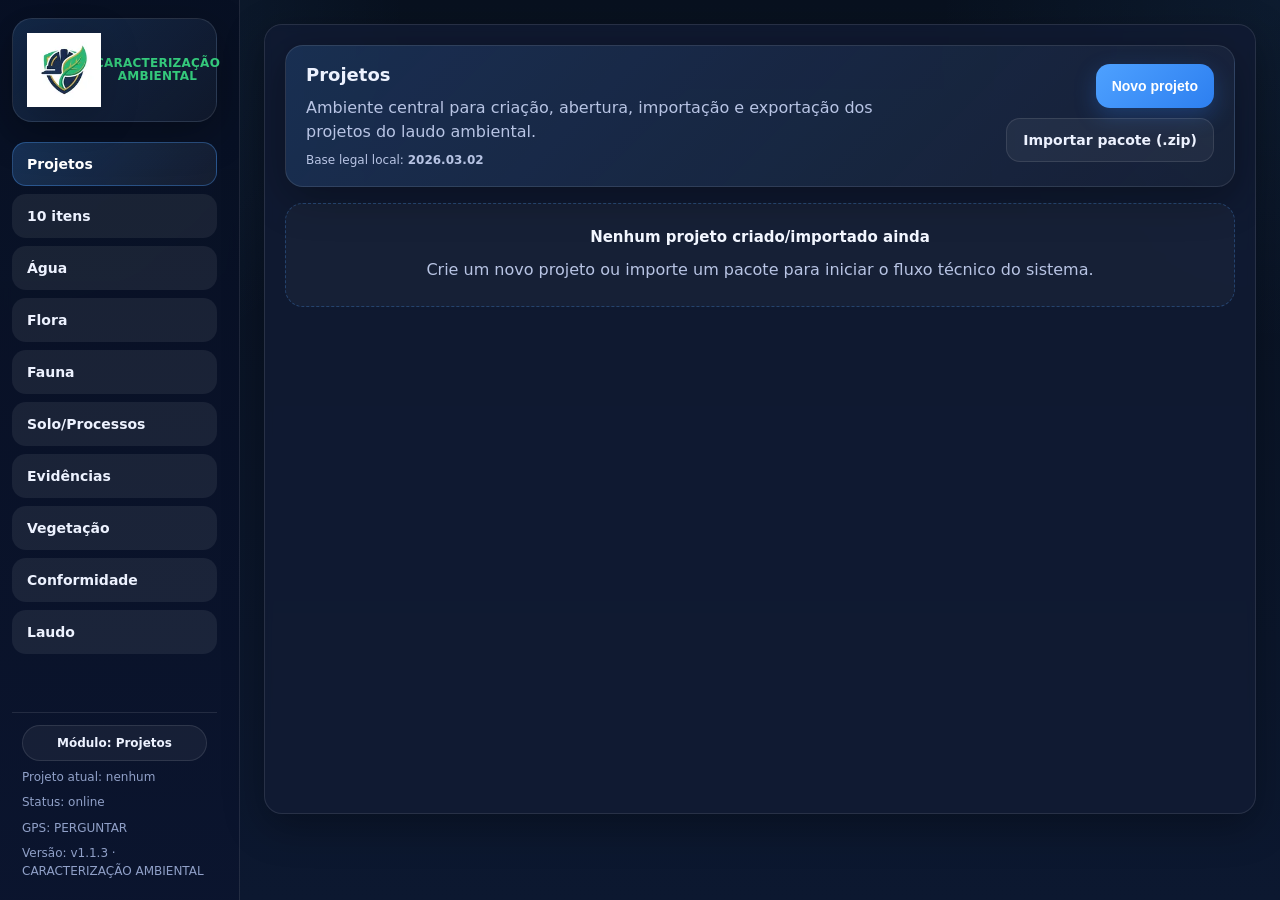
==== commit 8fd51c6d: "Corrige acentos e cache PWA" ====
--- a/index.html
+++ b/index.html
@@ -9,8 +9,8 @@
   <link rel="stylesheet" href="styles/mobile_hotfix.css?v=20260422-mobile" />
   <link rel="apple-touch-icon" href="assets/icon-192.png?v=20260422-short-final" />
   <meta name="theme-color" content="#0f6d2f" />
-  <meta name="application-name" content="CaracterizaÃ§Ã£o Ambiental" />
-  <meta name="apple-mobile-web-app-title" content="CaracterizaÃ§Ã£o Ambiental" />
+  <meta name="application-name" content="Caracterização Ambiental" />
+  <meta name="apple-mobile-web-app-title" content="Caracterização Ambiental" />
 </head>
 <body>
   <div class="layout">
@@ -18,18 +18,18 @@
       <div class="brand">
         <img class="brandLogo" src="[data-uri]" alt="Marca NB" />
         <div class="brandText">
-          <h1>CARACTERIZAÃ‡ÃƒO AMBIENTAL</h1>
+          <h1>CARACTERIZAÇÃO AMBIENTAL</h1>
         </div>
       </div>
 
       <nav id="nav" class="nav"></nav>
 
       <div class="sideBottom">
-        <div id="routeIndicator" class="badge secondary shellBadge">MÃ³dulo: Projetos</div>
+        <div id="routeIndicator" class="badge secondary shellBadge">Módulo: Projetos</div>
         <div class="small" id="projectStatus">Projeto atual: nenhum</div>
-        <div class="small" id="onlineStatus">Status: verificandoâ€¦</div>
-        <div class="small">GPS: <span id="gpsStatus">â€”</span></div>
-        <div class="small">VersÃ£o: <span id="appVersion"></span></div>
+        <div class="small" id="onlineStatus">Status: verificando...</div>
+        <div class="small">GPS: <span id="gpsStatus">-</span></div>
+        <div class="small">Versão: <span id="appVersion"></span></div>
       </div>
     </aside>
 
